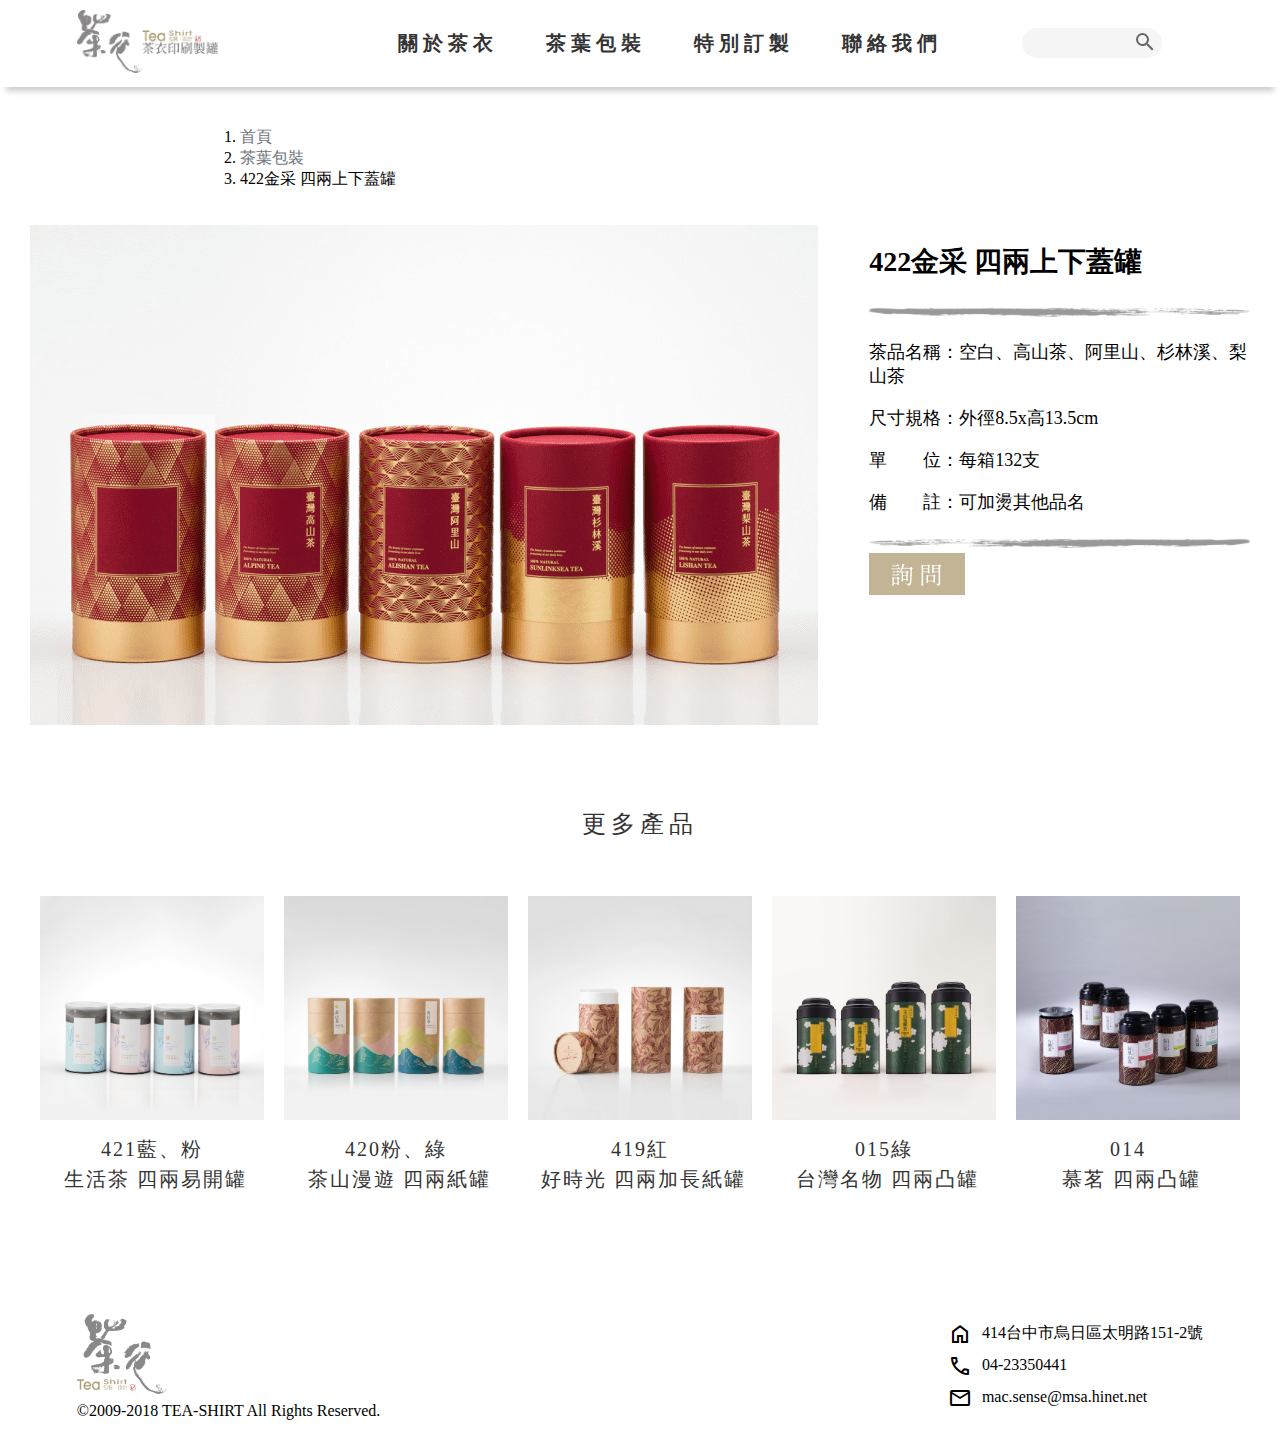
==== product_info.html @ 3752aff9 "2023/06/09 upload" ====
<!DOCTYPE html>
<html lang="zh-Hants">
  <head>
    <meta charset="UTF-8" />
    <meta http-equiv="X-UA-Compatible" content="IE=edge" />
    <meta name="viewport" content="width=device-width, initial-scale=1.0" />
    <title>茶衣製罐</title>

    <link
      rel="stylesheet"
      href="https://fonts.googleapis.com/css2?family=Material+Symbols+Outlined:opsz,wght,FILL,GRAD@48,400,0,0"
    />
    <link
      href="https://cdn.jsdelivr.net/npm/bootstrap@5.0.0/dist/css/bootstrap.min.css"
      rel="stylesheet"
      integrity="sha384-wEmeIV1mKuiNpC+IOBjI7aAzPcEZeedi5yW5f2yOq55WWLwNGmvvx4Um1vskeMj0"
      crossorigin="anonymous"
    />
    <script
      src="https://cdn.jsdelivr.net/npm/bootstrap@5.0.0/dist/js/bootstrap.bundle.min.js"
      integrity="sha384-p34f1UUtsS3wqzfto5wAAmdvj+osOnFyQFpp4Ua3gs/ZVWx6oOypYoCJhGGScy+8"
      crossorigin="anonymous"
    ></script>
    <link
      rel="stylesheet"
      href="https://github.com/ButTaiwan/genwan-font/blob/master/ttc/GenWanMin-EL.ttc"
    />

    <link rel="stylesheet" href="./styles/style.css" />
  </head>
  <body>
    <header>
      <section class="logo">
        <img src="./images/index/nav_logo.jpg" alt="茶衣印刷製罐" />
      </section>
      <nav>
        <ul>
          <li><a href="./aboutus.html">關於茶衣</a></li>
          <li><a href="./product.html">茶葉包裝</a></li>
          <li><a href="#">特別訂製</a></li>
          <li><a href="#">聯絡我們</a></li>
        </ul>
      </nav>
      <div class="searchBar">
        <input
          id="searchQueryInput"
          type="text"
          name="searchQueryInput"
          placeholder=""
          value=""
        />
        <button id="searchQuerySubmit" type="submit" name="searchQuerySubmit">
          <svg style="width: 2.4rem; height: 2.4rem" viewBox="0 0 24 24">
            <path
              fill="#666666"
              d="M9.5,3A6.5,6.5 0 0,1 16,9.5C16,11.11 15.41,12.59 14.44,13.73L14.71,14H15.5L20.5,19L19,20.5L14,15.5V14.71L13.73,14.44C12.59,15.41 11.11,16 9.5,16A6.5,6.5 0 0,1 3,9.5A6.5,6.5 0 0,1 9.5,3M9.5,5C7,5 5,7 5,9.5C5,12 7,14 9.5,14C12,14 14,12 14,9.5C14,7 12,5 9.5,5Z"
            />
          </svg>
        </button>
      </div>
    </header>
    <main>
      <div aria-label="breadcrumb">
        <ol class="breadcrumb breadcrumb_product">
          <li class="breadcrumb-item">
            <a href="./index.html" class="lastpage">首頁</a>
          </li>
          <li class="breadcrumb-item">
            <a href="./product.html" class="lastpage">茶葉包裝</a>
          </li>
          <li class="breadcrumb-item active" aria-current="page">
            422金采 四兩上下蓋罐
          </li>
        </ol>
      </div>
      <section class="product_detail type wp_lg">
        <div class="product_detail_pic">
          <img src="./images/public/public/image 13.png" alt="" />
        </div>
        <div class="product_detail_contain">
          <h1>422金采 四兩上下蓋罐</h1>
          <img
            class="upline-pic"
            src="./images/public/public/line 1.png"
            alt=""
          />
          <p>茶品名稱：空白、高山茶、阿里山、杉林溪、梨山茶</p>
          <p>尺寸規格：外徑8.5x高13.5cm</p>
          <p>單　　位：每箱132支</p>
          <p>備　　註：可加燙其他品名</p>
          <img
            class="downline-pic"
            src="./images/public/public/line 2.png"
            alt=""
          />
          <div class="askmore">
            <img src="./images/public/public/Group 1.png" alt="" class="ask" />
          </div>
        </div>
      </section>
      <section class="bestsell wp_lg">
        <div class="more_title">
          <h3>更多產品</h3>
        </div>
        <div class="morepros">
          <div class="morepro">
            <img src="./images/public/public/2.jpg" alt="金采四兩上下蓋罐" />
            <a href="#" class="morepro_detail"
              >421藍、粉<br />&nbsp;生活茶 四兩易開罐</a
            >
          </div>
          <div class="morepro">
            <img src="./images/public/public/4.jpg" alt="茶山漫遊四兩紙罐" />
            <a href="#" class="morepro_detail"
              >420粉、綠<br />&nbsp;茶山漫遊 四兩紙罐</a
            >
          </div>
          <div class="morepro">
            <img src="./images/public/public/8.jpg" alt="甘杯四兩紙罐" />
            <a href="#" class="morepro_detail"
              >419紅<br />&nbsp;好時光 四兩加長紙罐</a
            >
          </div>
          <div class="morepro">
            <img src="./images/public/public/15.jpg" alt="甘杯四兩紙罐" />
            <a href="#" class="morepro_detail"
              >015綠<br />&nbsp;台灣名物 四兩凸罐</a
            >
          </div>
          <div class="morepro">
            <img src="./images/public/public/13.jpg" alt="甘杯四兩紙罐" />
            <a href="#" class="morepro_detail">014<br />&nbsp;慕茗 四兩凸罐</a>
          </div>
        </div>
      </section>
    </main>
    <footer>
      <div class="footerpic">
        <img src="./images/index/logo_full.png" alt="" />
        <p>©2009-2018 TEA-SHIRT All Rights Reserved.</p>
      </div>
      <div class="info">
        <p>
          <span class="material-symbols-outlined"> home </span
          >414台中市烏日區太明路151-2號
        </p>

        <p><span class="material-symbols-outlined"> call </span>04-23350441</p>
        <p>
          <span class="material-symbols-outlined"> mail </span
          >mac.sense@msa.hinet.net
        </p>
      </div>
    </footer>

    <!--aos套件-->
    <link href="https://unpkg.com/aos@2.3.1/dist/aos.css" rel="stylesheet" />
    <script src="https://unpkg.com/aos@2.3.1/dist/aos.js"></script>
    <script>
      AOS.init();
    </script>
    <!--aos套件-->
  </body>
</html>
---- styles/style.css ----
@font-face {
  font-family: myfont;
  src: url("../font/GenWanMin-SB.ttc");
}
html {
  font-size: 62.5%;
}

body {
  margin: 0;
  padding: 0;
  font-family: myfont;
  font-size: 1.6rem;
}

* {
  box-sizing: border-box;
}

img {
  max-width: 100%;
}

.title_primary {
  position: relative;
  font-weight: 500;
  font-size: 3.2rem;
  line-height: 3.2rem;
  letter-spacing: 0.05em;
  color: #333333;
}

h1,
h2,
h3,
h4,
h5,
h6 {
  font-style: normal;
}

header {
  display: flex;
  flex-wrap: wrap;
  align-items: center;
  padding: 1rem 6%;
  background-color: white;
  box-shadow: 0 10px 6px -6px #cecbcb;
}
header section.logo {
  flex: 1.5;
}
header nav {
  flex: 7.5;
  font-family: myfont;
}
header nav ul {
  display: flex;
  position: relative;
  left: 8rem;
  letter-spacing: 0.5rem;
  font-weight: 600;
  list-style-type: none;
  justify-content: center;
}
header nav ul li a {
  margin: 0 24px;
  color: #333;
  text-decoration: none;
  font-size: 2rem;
  transition: all 0.3s ease;
}
header nav ul li a:hover {
  border-bottom: 1px solid black;
}
header div.searchBar {
  display: flex;
  flex: 3;
  align-items: center;
}
header div.searchBar input {
  width: 50%;
  height: 3rem;
  background: #f5f5f5;
  outline: none;
  border: none;
  border-radius: 1.625rem;
  padding: 0 3.5rem 0 1.5rem;
  margin-left: 10rem;
  font-size: 1rem;
}
header div.searchBar button {
  width: 3.5rem;
  height: 2.8rem;
  margin-left: -3.5rem;
  background: none;
  border: none;
  outline: none;
}
header div.searchBar button:hover {
  cursor: pointer;
}

.wp_lg {
  max-width: 122rem;
  margin: auto;
}

.lastpage {
  text-decoration: none;
  color: #6c757d;
}

.breadcrumb {
  margin-top: 4rem;
}

section.type div.products {
  margin-top: 7.4rem;
  display: flex;
  flex-wrap: wrap;
  justify-content: space-evenly;
}
section.type div.products div.product {
  display: flex;
  flex-direction: column;
  align-items: center;
  width: 33.3333333333%;
  padding: 8rem;
}
section.type div.products div.product a {
  text-align: center;
  margin-top: 4rem;
  margin-bottom: 12rem;
  color: #333;
  text-decoration: none;
  font-size: 2.4rem;
  letter-spacing: 0.2em;
  font-weight: 100;
  line-height: 3rem;
}

section.feature h3 {
  margin-bottom: 1.2rem;
}
section.feature article {
  position: relative;
  margin-top: 1rem;
  font-weight: 400;
  font-size: 2rem;
  line-height: 2rem;
  letter-spacing: 0.05em;
  color: #333333;
}
section.feature img {
  width: 70vw;
  margin-bottom: 11.5rem;
  margin-top: 12rem;
  margin-left: 2.5rem;
}

section.bestsell div.pros {
  margin-top: 7.4rem;
  display: flex;
  flex-wrap: wrap;
  justify-content: flex-start;
}
section.bestsell div.pros div.pro {
  display: flex;
  flex-direction: column;
  align-items: center;
  padding: 8rem;
  width: 33.3333333333%;
}
section.bestsell div.pros div.pro a {
  text-align: center;
  margin-top: 1.4rem;
  color: #333;
  text-decoration: none;
  font-size: 2rem;
  letter-spacing: 0.2em;
  font-weight: 100;
  line-height: 3rem;
}
section.bestsell div.more {
  display: flex;
  justify-content: center;
}
section.bestsell div.more a {
  position: relative;
  color: #333;
  text-decoration: none;
  border-bottom: 1px solid black;
  font-size: 2rem;
  letter-spacing: 0.2em;
  font-weight: 100;
  line-height: 3rem;
}

footer {
  padding: 1rem 6%;
  display: flex;
  justify-content: space-between;
  margin-top: 10rem;
}
footer div.footerpic img {
  max-width: 10vh;
}
footer div.footerpic p {
  margin-top: 0.4rem;
  margin-bottom: 0.4rem;
}
footer div.info p {
  margin-top: 0.8rem;
  margin-bottom: 0.4rem;
}

.material-symbols-outlined {
  display: inline-flex;
  align-items: center;
  vertical-align: middle;
  margin-right: 1rem;
}

.about_titles {
  letter-spacing: 0.5rem;
  line-height: 4rem;
  font-size: 2.5rem;
}

.serve {
  display: flex;
  flex-direction: column;
  align-items: center;
  margin-top: 5.2rem;
}
.serve img {
  margin-top: 6.4rem;
}

.about_title {
  display: flex;
  justify-content: center;
  margin-top: 9.5rem;
}

.about {
  display: flex;
  margin-top: 10rem;
  max-width: 130rem;
}

.primary_about {
  display: flex;
  flex-direction: column;
  justify-content: center;
}
.primary_about p {
  font-size: 2rem;
  line-height: 4rem;
  letter-spacing: 0.5rem;
}

.title_right {
  margin-left: 18.4rem;
}

.title_left {
  margin-right: 18rem;
}

.about_titles {
  margin-bottom: 5rem;
}

.carousel {
  z-index: -1;
}

.breadcrumb_product {
  margin-left: 20rem;
}

.product_title {
  display: flex;
  justify-content: center;
  margin-top: 6rem;
}
.product_title h2 {
  font-size: 3.2rem;
  line-height: 3.2rem;
  letter-spacing: 0.5rem;
  color: #333333;
}

.productlist {
  display: flex;
}
.productlist .aside {
  flex: 1;
  display: flex;
  margin-top: 7.4rem;
  list-style-type: none;
}
.productlist .aside a {
  position: relative;
  color: #333;
  text-decoration: none;
  border-bottom: 1px solid black;
  font-size: 3.4rem;
  font-weight: 100;
  line-height: 3rem;
}
.productlist .aside ul {
  padding-left: 0;
}
.productlist .aside ul li {
  margin-top: 2rem;
  list-style-type: none;
  font-size: 2rem;
}
.productlist .allproduct {
  flex: 6;
}
.productlist .allproduct .proslist {
  display: flex;
  flex-wrap: wrap;
  justify-content: flex-start;
  margin-top: 5rem;
}
.productlist .allproduct .proslist .prolist {
  display: flex;
  flex-direction: column;
  align-items: center;
  padding: 2rem;
  width: 33.3333333333%;
}
.productlist .allproduct .proslist .prolist a {
  text-align: center;
  margin-top: 1.4rem;
  color: #333;
  text-decoration: none;
  font-size: 2rem;
  letter-spacing: 0.2em;
  font-weight: 100;
  line-height: 3rem;
}

.pages {
  display: flex;
  justify-content: center;
  margin-top: 4rem;
}
.pages .page {
  margin-left: 20rem;
}

.page_product {
  padding: 0.4rem;
}

.product_detail {
  display: flex;
  margin-top: 3.5rem;
  gap: 4vw;
}

.product_detail_contain {
  flex: 3;
  font-size: 1.8rem;
}
.product_detail_contain h1 {
  margin-bottom: 2rem;
  font-size: 2.8rem;
}

.more_title h3 {
  margin-top: 8.3rem;
  font-weight: 400;
  font-size: 2.4rem;
  line-height: 2.4rem;
  text-align: center;
  letter-spacing: 0.2em;
  color: #333333;
}

.morepros {
  margin-top: 5rem;
  display: flex;
  flex-wrap: wrap;
  justify-content: center;
}
.morepros .morepro {
  display: flex;
  flex-direction: column;
  align-items: center;
  width: 20%;
  padding: 1rem;
}
.morepros .morepro .morepro_detail {
  text-align: center;
  margin-top: 1.4rem;
  color: #333;
  text-decoration: none;
  font-size: 2rem;
  letter-spacing: 0.1em;
  font-weight: 100;
  line-height: 3rem;
}

@media screen and (max-width: 970px) {
  .product_detail {
    flex-direction: column;
  }
}/*# sourceMappingURL=style.css.map */
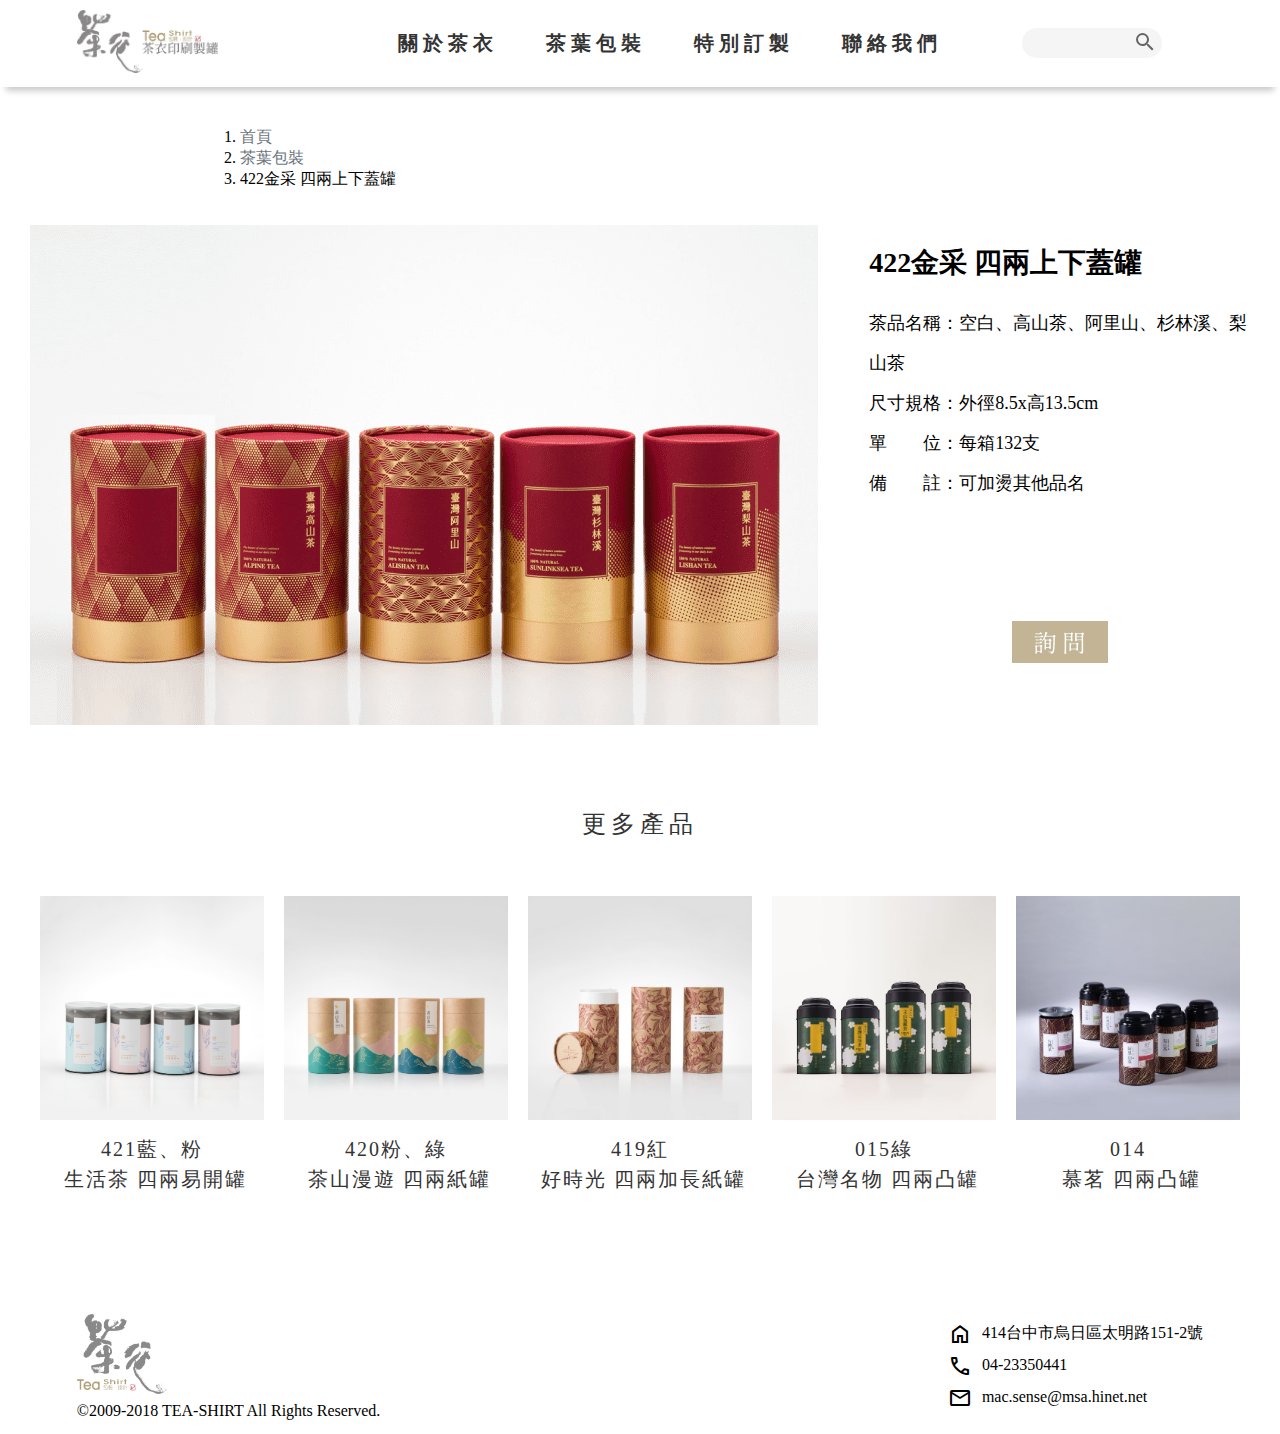
==== commit 05979662: "2023/06/09" ====
--- a/product_info.html
+++ b/product_info.html
@@ -79,20 +79,14 @@
         </div>
         <div class="product_detail_contain">
           <h1>422金采 四兩上下蓋罐</h1>
-          <img
-            class="upline-pic"
-            src="./images/public/public/line 1.png"
-            alt=""
-          />
-          <p>茶品名稱：空白、高山茶、阿里山、杉林溪、梨山茶</p>
-          <p>尺寸規格：外徑8.5x高13.5cm</p>
-          <p>單　　位：每箱132支</p>
-          <p>備　　註：可加燙其他品名</p>
-          <img
-            class="downline-pic"
-            src="./images/public/public/line 2.png"
-            alt=""
-          />
+
+          <p>
+            茶品名稱：空白、高山茶、阿里山、杉林溪、梨山茶<br />
+            尺寸規格：外徑8.5x高13.5cm<br />
+            單　　位：每箱132支<br />
+            備　　註：可加燙其他品名
+          </p>
+
           <div class="askmore">
             <img src="./images/public/public/Group 1.png" alt="" class="ask" />
           </div>
--- a/styles/style.css
+++ b/styles/style.css
@@ -368,10 +368,19 @@
 .product_detail_contain {
   flex: 3;
   font-size: 1.8rem;
+  line-height: 4rem;
 }
 .product_detail_contain h1 {
   margin-bottom: 2rem;
   font-size: 2.8rem;
+}
+
+.askmore {
+  display: flex;
+  justify-content: center;
+}
+.askmore .ask {
+  margin-top: 10rem;
 }
 
 .more_title h3 {
